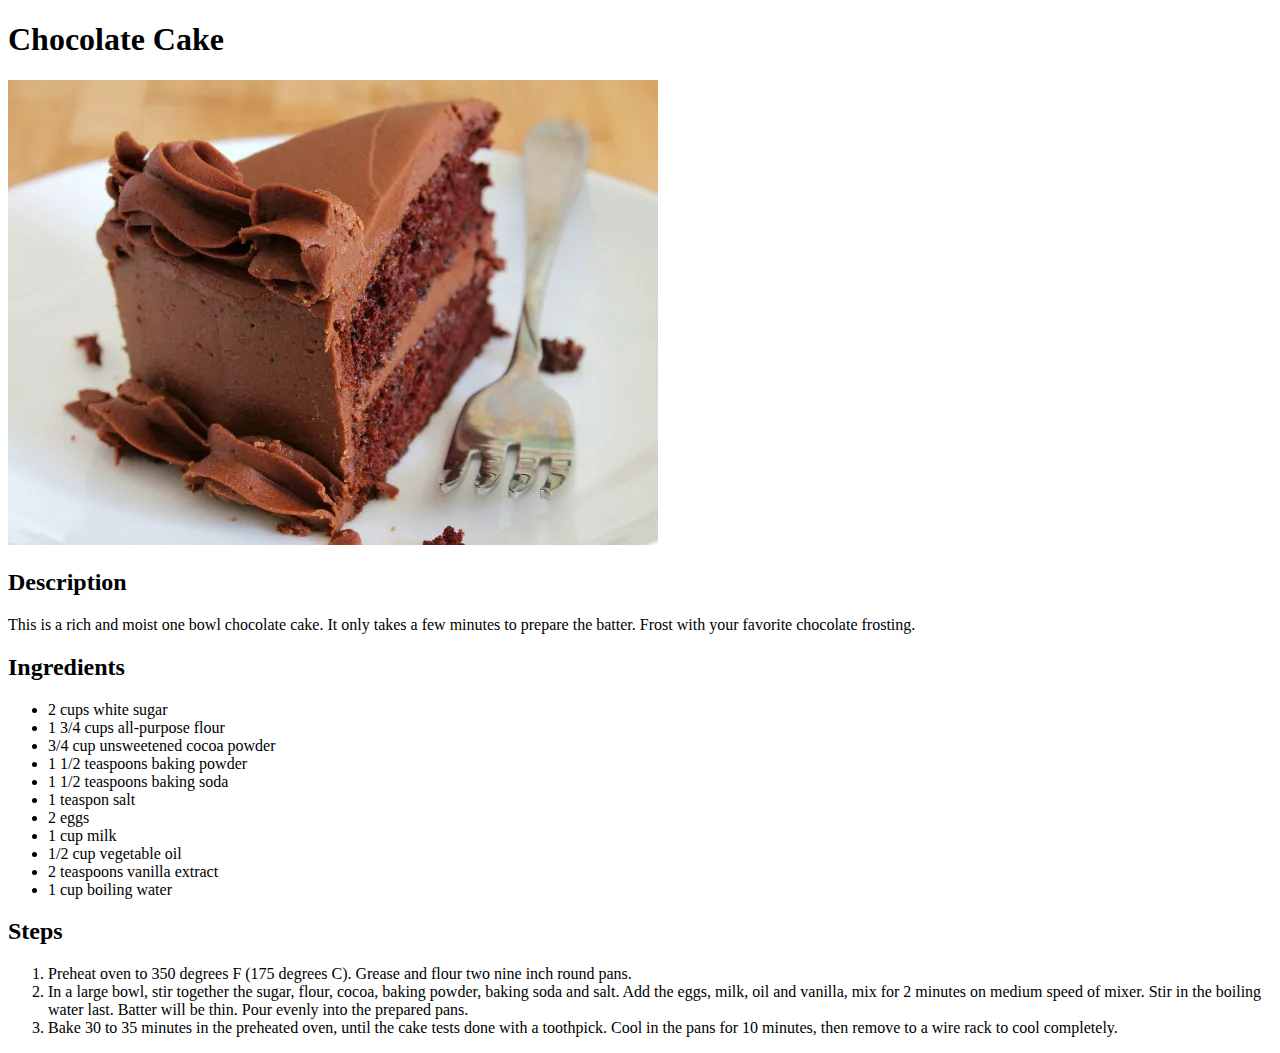
==== recipes/chocolate-cake.html @ 481965ce "add recipes/chocolate-cake.html and add content" ====
<!DOCTYPE html>
<html lang="en">
    <head>
        <meta charset="UTF-8">
        <title>Chocolate Cake</title>
    </head>

    <body>
        <h1>Chocolate Cake</h1>

        <img src="../images/chocolate-cake-odin.webp">

        <h2>Description</h2>

        <p>This is a rich and moist one bowl chocolate cake. It only takes a few minutes to prepare the batter. Frost with your favorite chocolate frosting.</p>

        <h2>Ingredients</h2>

        <ul>
            <li>2 cups white sugar</li>
            <li>1 3/4 cups all-purpose flour</li>
            <li>3/4 cup unsweetened cocoa powder</li>
            <li>1 1/2 teaspoons baking powder</li>
            <li>1 1/2 teaspoons baking soda</li>
            <li>1 teaspon salt</li>
            <li>2 eggs</li>
            <li>1 cup milk</li>
            <li>1/2 cup vegetable oil</li>
            <li>2 teaspoons vanilla extract</li>
            <li>1 cup boiling water</li>
        </ul>

        <h2>Steps</h2>

        <ol>
            <li>Preheat oven to 350 degrees F (175 degrees C). Grease and flour two nine inch round pans.</li>
            <li>In a large bowl, stir together the sugar, flour, cocoa, baking powder, baking soda and salt. Add the eggs, milk, oil and vanilla, mix for 2 minutes on medium speed of mixer. Stir in the boiling water last. Batter will be thin. Pour evenly into the prepared pans.</li>
            <li>Bake 30 to 35 minutes in the preheated oven, until the cake tests done with a toothpick. Cool in the pans for 10 minutes, then remove to a wire rack to cool completely.</li>
        </ol>
    </body>
</html>
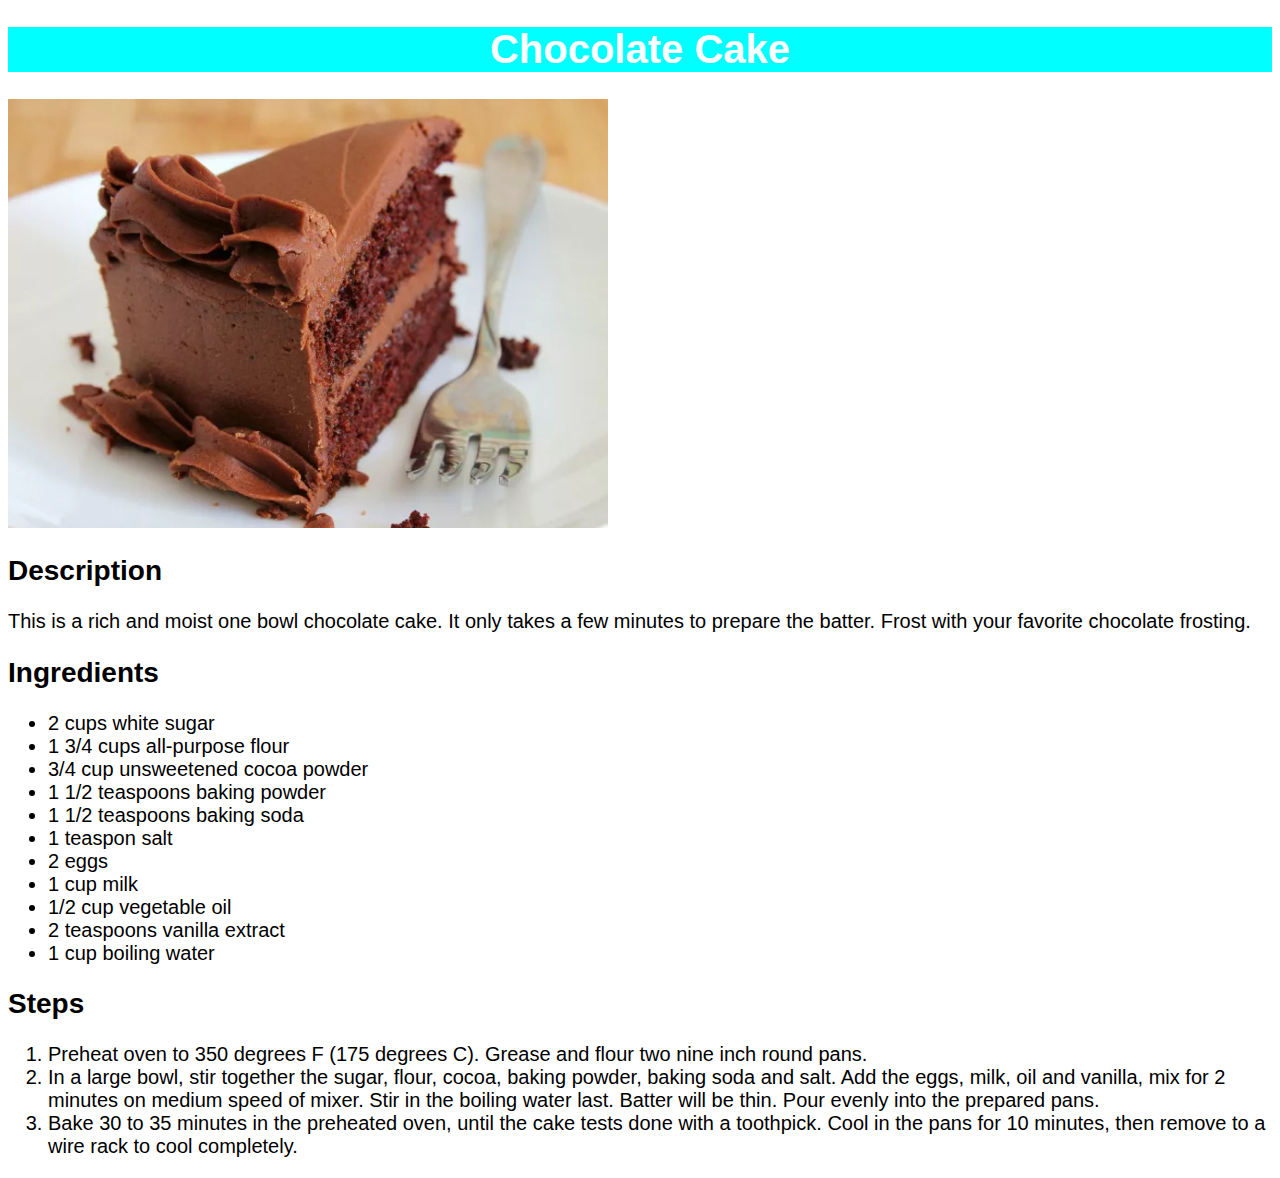
==== commit c1134f3d: "Link to styles.css and add class selectors" ====
--- a/recipes/chocolate-cake.html
+++ b/recipes/chocolate-cake.html
@@ -3,20 +3,21 @@
     <head>
         <meta charset="UTF-8">
         <title>Chocolate Cake</title>
+        <link rel="stylesheet" href="../styles.css">
     </head>
 
     <body>
-        <h1>Chocolate Cake</h1>
+        <h1 class="header">Chocolate Cake</h1>
 
         <img src="../images/chocolate-cake-odin.webp">
 
-        <h2>Description</h2>
+        <h2 class="instruction">Description</h2>
 
-        <p>This is a rich and moist one bowl chocolate cake. It only takes a few minutes to prepare the batter. Frost with your favorite chocolate frosting.</p>
+        <p class="description">This is a rich and moist one bowl chocolate cake. It only takes a few minutes to prepare the batter. Frost with your favorite chocolate frosting.</p>
 
-        <h2>Ingredients</h2>
+        <h2 class="instruction">Ingredients</h2>
 
-        <ul>
+        <ul class="description">
             <li>2 cups white sugar</li>
             <li>1 3/4 cups all-purpose flour</li>
             <li>3/4 cup unsweetened cocoa powder</li>
@@ -30,9 +31,9 @@
             <li>1 cup boiling water</li>
         </ul>
 
-        <h2>Steps</h2>
+        <h2 class="instruction">Steps</h2>
 
-        <ol>
+        <ol class="description">
             <li>Preheat oven to 350 degrees F (175 degrees C). Grease and flour two nine inch round pans.</li>
             <li>In a large bowl, stir together the sugar, flour, cocoa, baking powder, baking soda and salt. Add the eggs, milk, oil and vanilla, mix for 2 minutes on medium speed of mixer. Stir in the boiling water last. Batter will be thin. Pour evenly into the prepared pans.</li>
             <li>Bake 30 to 35 minutes in the preheated oven, until the cake tests done with a toothpick. Cool in the pans for 10 minutes, then remove to a wire rack to cool completely.</li>
--- a/styles.css
+++ b/styles.css
@@ -0,0 +1,27 @@
+.header {
+    background-color:aqua;
+    color:white;
+    font-family: Helvetica, sans-serif;
+    text-align: center;
+    font-size: 40px;
+}
+
+.recipe.list {
+    font-family: Helvetica, sans-serif;
+    font-size: 24px;
+}
+
+img {
+    height: auto;
+    width: 600px;
+}
+
+.instruction {
+    font-family: Helvetica, sans-serif;
+    font-size: 28px;
+}
+
+.description {
+    font-family: Helvetica, sans-serif;
+    font-size: 20px;
+}